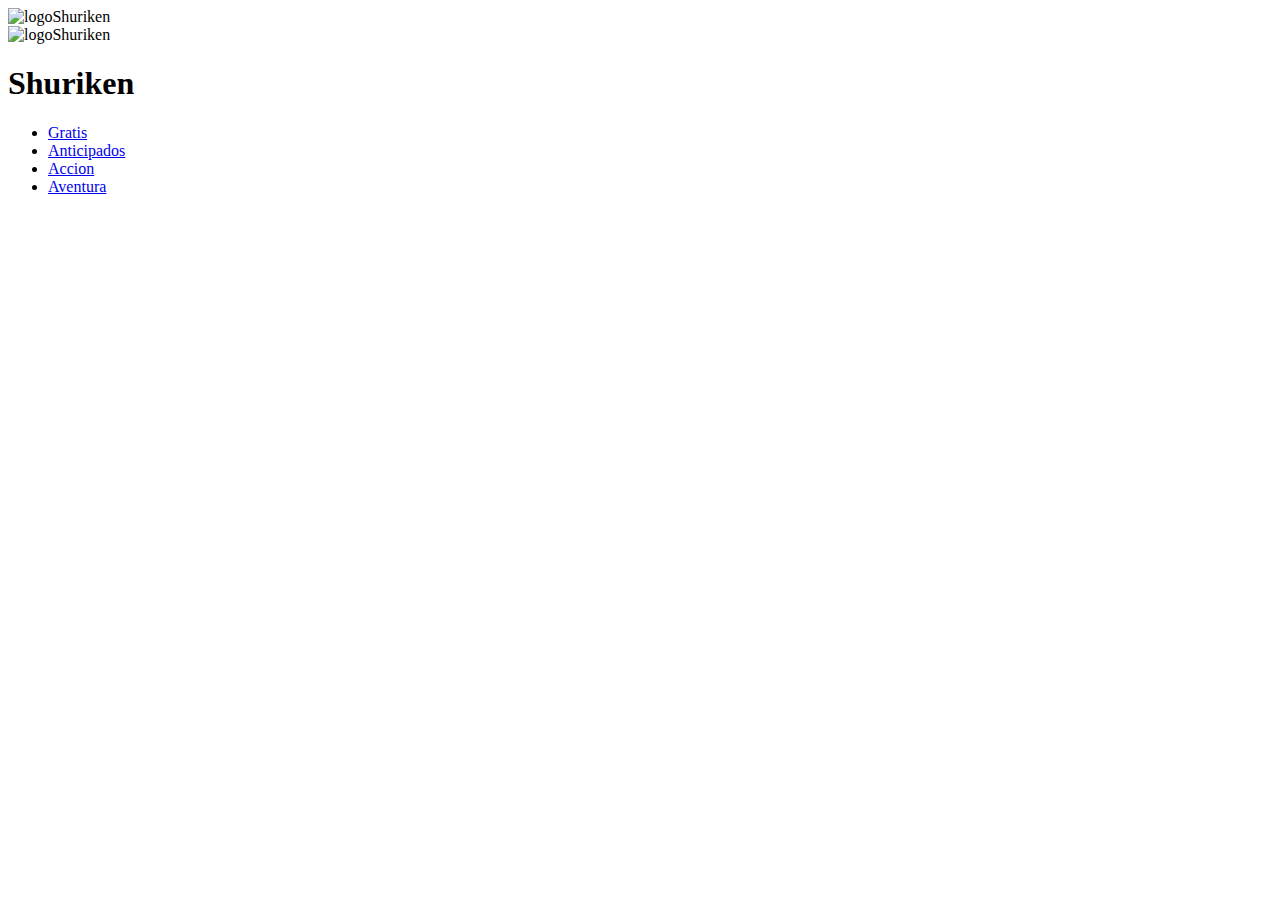
==== TP2/EntregaFinal/index.html @ 2abf89bc "inicio footer" ====
<!DOCTYPE html>
<html lang="en">
<head>
    <meta charset="UTF-8">
    <meta name="viewport" content="width=device-width, initial-scale=1.0">
    <link rel="stylesheet" href="css/normalize.css">
    <link rel="stylesheet" href="css/style.css">
    <link rel="icon" href="img/shurikenLogo.png" type="image/x-icon">
    <title>Shuriken</title>
</head>
<body>
    <header class="header">
        <div class="navIzquierda">
            <img src="img/menu.png" alt="logoShuriken">
            <div>
                <img src="img/shurikenLogo.png" alt="logoShuriken">
                <h1>Shuriken</h1>
            </div>
        </div>
        
        <nav >
            <ul>
                <li><a href="#">Gratis</a></li>
                <li><a href="#">Anticipados</a></li>
                <li><a href="#">Accion</a></li>
                <li><a href="#">Aventura</a></li>
            </ul>
        </nav>
    </header>


    
</body>
</html>
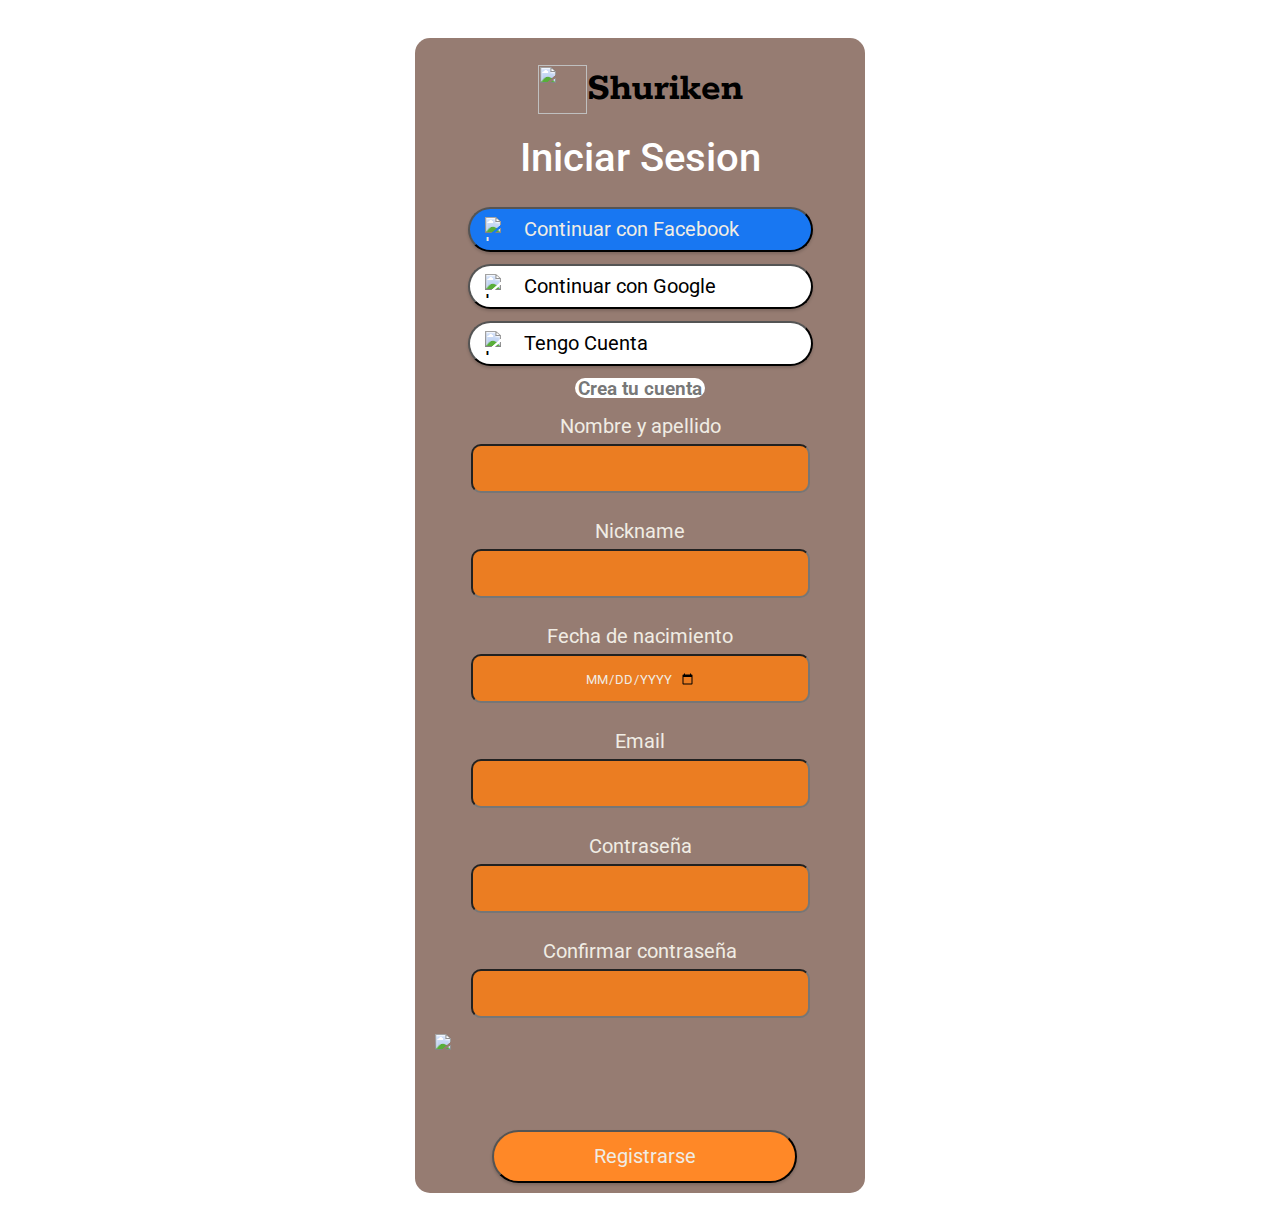
==== commit d38380fa: "d" ====
--- a/TP2/EntregaFinal/index.html
+++ b/TP2/EntregaFinal/index.html
@@ -1,34 +1,62 @@
 <!DOCTYPE html>
 <html lang="en">
+
 <head>
     <meta charset="UTF-8">
     <meta name="viewport" content="width=device-width, initial-scale=1.0">
     <link rel="stylesheet" href="css/normalize.css">
-    <link rel="stylesheet" href="css/style.css">
-    <link rel="icon" href="img/shurikenLogo.png" type="image/x-icon">
-    <title>Shuriken</title>
+    <link rel="stylesheet" href="https://fonts.googleapis.com/css?family=Roboto|Rokkitt|Trirong">
+    <link rel="stylesheet" href="css/styleregistro.css">
+    <title>Document</title>
 </head>
+
 <body>
-    <header class="header">
-        <div class="navIzquierda">
-            <img src="img/menu.png" alt="logoShuriken">
-            <div>
-                <img src="img/shurikenLogo.png" alt="logoShuriken">
-                <h1>Shuriken</h1>
-            </div>
-        </div>
-        
-        <nav >
-            <ul>
-                <li><a href="#">Gratis</a></li>
-                <li><a href="#">Anticipados</a></li>
-                <li><a href="#">Accion</a></li>
-                <li><a href="#">Aventura</a></li>
-            </ul>
-        </nav>
-    </header>
+    <section class="registro">
+        <form class="fondoRegistro">
+             <div class="tablaRegistro">
+               <h1 class="logo" ><img class="Shuriken" src="img/shurikenLogo.png" alt="">Shuriken</h1>
+                 <div class="contenedorSesion">
+                   <h2 class="inicio">Iniciar Sesion</h2>
+                      <button class="fondoFace"><img class="logos" src="img/facebookLogo.png" alt="logoShuriken">Continuar con Facebook</button>
+                      <button class="contenedorGmail"><img class="logos" src="img/GoogleLogo.png" alt="logoShuriken">Continuar con Google </button>
+                      <a  class="link" href="https://ramitafcex.github.io/InterfacesDeUsuario.github.io/TP2/EntregaFinal/ingresar.html">
+                      <button type="button"  class="contenedorShuriken"><img class="logos" src="img/shurikenLogo.png" alt="logoShuriken">Tengo Cuenta </button>
+                      </a>
+                 </div>
+                 <div class="contenedorCrear">
+                     <h3 class="crearCuenta">Crea tu cuenta</h3>
+                 </div>
+                 <div class="contenedorInput">
+                    <label for="" class="label">      Nombre y apellido</label>
+                    <input class="input" >
+                 </div>
+                 <div class="contenedorInput">
+                    <label for="" class="label">      Nickname</label>
+                    <input class="input" >
+                 </div>
+                 <div class="contenedorInput">
+                    <label for="" class="label">      Fecha de nacimiento</label>
+                    <input type="date" class="input" >
+                 </div>
+                 <div class="contenedorInput">
+                    <label for="" class="label">      Email</label>
+                    <input type="email"  class="input" >
+                 </div>
+                 <div class="contenedorInput">
+                    <label for="" class="label">      Contraseña</label>
+                    <input  class="input" >
+                 </div>
+                 <div class="contenedorInput">
+                    <label for="" class="label">      Confirmar contraseña</label>
+                    <input  class="input" >
+                 </div>
+                 <img src="img/recaptcha.png" class="captcha"/>
+                   <a class="link"href="https://ramitafcex.github.io/InterfacesDeUsuario.github.io/TP2/EntregaFinal/cargando.html">
+                    <button type="button" class="Enviar">Registrarse</button>
+                  </a>
+             </div>
+        </form>
+   </section>
+</body>
 
-
-    
-</body>
 </html>--- a/TP2/EntregaFinal/css/styleregistro.css
+++ b/TP2/EntregaFinal/css/styleregistro.css
@@ -0,0 +1,251 @@
+:root {
+    --color-principal: #FF9A48;
+    --p-transparencia-1: #ff9a48cf;
+    --p-transparencia-8: #FF9A4810;
+    --p-luz-1: #FFC99D;
+    --p-sombra-1: #FF8827;
+
+
+    --color-secundario: #6A4536;
+    --s-luz-1: #784E3D;
+    --s-sombra-1: #38241D;
+    --secundario-t-1: rgba(106, 69, 54, 0.37);
+
+    --acento: #FB4091;
+    --a-sombra-1: #FF006E;
+
+
+    --negro: #000;
+    --fuente-oscura: #272727;
+    --fuente-clara: #f0ece4;
+
+    --fondo-gratis: #6DBC3C;
+    --fuente-gratis: #7EFB32;
+
+    --fondo-jugar: #4759FF;
+
+    --tiempo-t-1: 0.3s;
+    --tiempo-t-2: 0.5s;
+    --tiempo-t-3: 1s;
+}
+.contenedorCrear{
+    display: grid;
+    place-items: center;
+}
+
+.logos{
+    width: 24px;
+    height: 24px;
+}
+.crearCuenta{
+    text-align: center;
+    margin: 6px;
+    width: 130px;
+    height: 20px;
+    border-radius: 15px;
+    background: var(--blanco, #FFF);
+    color: rgba(0, 0, 0, 0.54); 
+    font-family: Roboto;
+    
+ 
+}
+.registro {
+    
+    background-image: url(../img/fondoRegistro.jpg);
+    background-repeat: no-repeat;
+    background-size: cover;
+    display:flex;
+    justify-content: center;
+    height: 1200px;
+    width: 100%;
+}
+.fondoRegistro{
+    margin: 30px;
+    display: flex;
+    width: 410px;
+    height: fit-content;
+    flex-direction: column;
+    justify-content: space-between;
+    align-items: center;
+    
+
+}
+
+.tablaRegistro{
+    border: 1px;
+    border-radius: 15px;
+    display:flex;
+    justify-content: center;
+    flex-direction: column;
+    width: 100%;
+    height: 100%;
+    position: relative;
+    background-color:  rgba(106, 69, 54, 0.7);
+    padding: 0px 20px;
+ 
+}
+.Shuriken{
+    width: 49px;
+    height: 49px;
+
+}
+.logo{
+    display: flex;
+    place-items: center;
+    justify-content: center;
+    color: black;
+    margin-bottom: 0px;
+    font-size: 40px; 
+    font-family: Rokkitt;
+    font-weight: 700; 
+    word-wrap: break-word;
+}
+.contenedorSesion{
+    display: grid;
+    place-items: center;
+    justify-content: center;
+    margin-top: 0%;
+}
+.contenedorSesion  h2{
+    margin: 20px 0px;
+}
+.inicio{
+    display: grid;
+    place-items: center;
+    justify-content: center;
+    color: rgb(255, 255, 255); 
+    font-size: 40px; 
+    font-family: Roboto; 
+    font-weight: 500; 
+    word-wrap: break-word;
+}
+.fondoFace{
+    margin: 6px;
+    border-radius: 50px;
+    width: 345px; 
+    height: 45px; 
+    padding: 15px; 
+    box-shadow: 0px 2px 3px rgba(0, 0, 0, 0.17);
+    color: var(--fuente-clara);
+    background: #1877F2; 
+    border-radius: 50px; 
+    font-family: Roboto;
+    justify-content: flex-start; 
+    align-items: center; 
+    font-size: 20px;
+    gap: 15px; 
+    display: inline-flex;
+}
+
+.tengoCuenta , .continuarGoogle{
+    
+    color:var(--fuente-oscura)
+}
+.continuar{
+    color: white;
+}
+.contenedorGmail{
+    font-family: Roboto;
+    font-size: 20px;
+    align-items: center;
+    margin: 6px;
+    width: 345px;
+    height: 45px; 
+    padding: 15px; 
+    background: white; 
+    box-shadow: 0px 2px 3px rgba(0, 0, 0, 0.17);
+    border-radius: 50px; 
+    justify-content: flex-start; 
+    align-items: center; 
+    gap: 15px; 
+    display: inline-flex;
+}
+.captcha{
+    width: 345;
+    height: 86px;
+
+}
+.contenedorInput{
+    margin: 10px 8px;
+    display:flex;
+    flex-direction: column;
+}
+
+.contenedorShuriken{
+    font-family: Roboto;
+    font-size: 20px;
+    margin: 6px;
+    width: 345px; 
+    height: 45px; 
+    padding: 15px; 
+    background: white; 
+    box-shadow: 0px 2px 3px rgba(0, 0, 0, 0.17); 
+    border-radius: 50px; 
+    justify-content: flex-start; 
+    align-items: center; 
+    gap: 15px; 
+    display: inline-flex;
+}
+
+.label{
+    display: grid;
+    place-items: center;
+    justify-content: center;
+    font-family: Roboto;
+    color: var(--fuente-clara);
+    font-size:20px;
+}
+textarea:focus, input:focus{
+    outline: none;
+    background-color: var(--p-luz-1);
+    color: var(--fuente-oscura);
+}
+.input {
+    text-transform: uppercase;
+    color: var(--fuente-clara);
+    font-family: Roboto;
+    display: grid;
+    place-items: center;
+    justify-content: center;
+    margin: 6px;
+    width: 305px; 
+    height: 15px;
+    padding: 15px; 
+    left: 22px;  
+    position: relative; 
+    background-color: #eb7d22; 
+    border-radius: 10px;   
+    gap: 10px; 
+    
+}
+.Enviar{
+    color: var(--fuente-clara);
+    
+    margin: 10px;  
+    width: 305px;
+    height: 53px;
+    padding: 15px; 
+    margin-left: 14%;
+    background: #FF8827; 
+    box-shadow: 0px 2px 3px rgba(0, 0, 0, 0.17); 
+    border-radius: 50px; 
+    justify-content: center; 
+    align-items: center; 
+    gap: 15px; 
+    display: flex;
+    font-size: 20px;
+    font-family: Roboto;
+    word-wrap: break-word"
+}
+.link{
+    text-decoration: none;
+
+}
+
+
+
+
+
+
+
+
